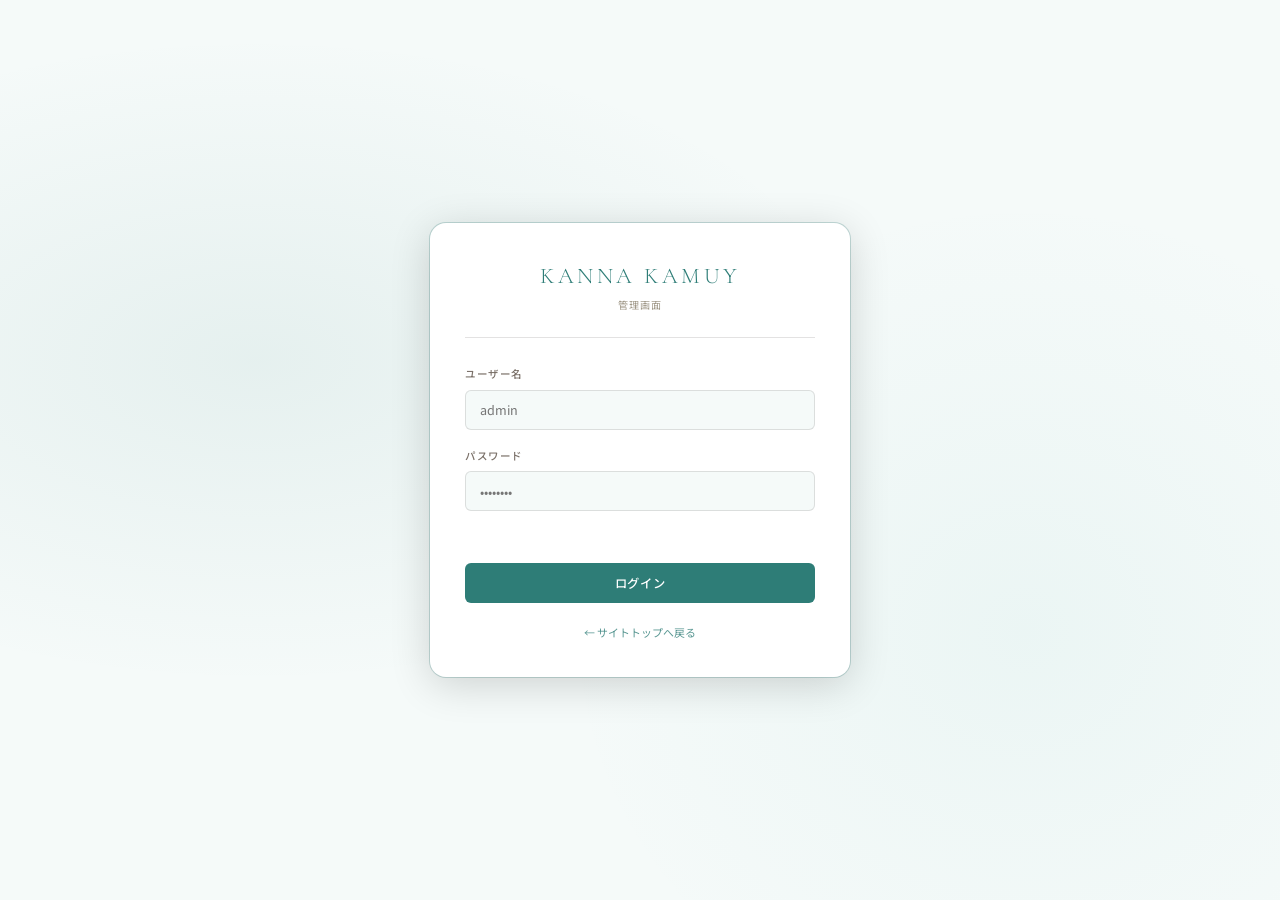
==== admin/index.html @ 0dc23396 "feat: KANNA KAMUY 実績ブログ・管理画面・WYSIWYGエディタ 完全実装 【実績ブログ機能】 - /blog/index.html: 記事一覧ページ（カテゴリフィルター・レスポンシブ" ====
<!DOCTYPE html>
<html lang="ja">
<head>
  <meta charset="UTF-8" />
  <meta name="viewport" content="width=device-width, initial-scale=1.0" />
  <title>管理画面 — KANNA KAMUY</title>
  <link rel="preconnect" href="https://fonts.googleapis.com" />
  <link href="https://fonts.googleapis.com/css2?family=Noto+Sans+JP:wght@300;400;500&family=Noto+Serif+JP:wght@400;500&family=Cormorant+Garamond:wght@300;400&display=swap" rel="stylesheet" />
  <!-- Quill.js WYSIWYG エディタ -->
  <link href="https://cdn.quilljs.com/1.3.7/quill.snow.css" rel="stylesheet" />
  <link rel="stylesheet" href="admin.css" />
</head>
<body>

<!-- ========== ログイン画面 ========== -->
<div id="view-login" class="view active">
  <div class="login-wrap">
    <div class="login-logo">
      <p class="login-logo-en">KANNA KAMUY</p>
      <p class="login-logo-ja">管理画面</p>
    </div>
    <form id="login-form" class="login-form" novalidate>
      <div class="field">
        <label for="l-user">ユーザー名</label>
        <input type="text" id="l-user" autocomplete="username" placeholder="admin" required />
      </div>
      <div class="field">
        <label for="l-pass">パスワード</label>
        <input type="password" id="l-pass" autocomplete="current-password" placeholder="••••••••" required />
      </div>
      <p class="login-error" id="login-error"></p>
      <button type="submit" class="btn-login">ログイン</button>
    </form>
    <a href="../index.html" class="login-back">← サイトトップへ戻る</a>
  </div>
</div>

<!-- ========== ダッシュボード ========== -->
<div id="view-dashboard" class="view">

  <!-- サイドバー -->
  <aside class="sidebar" id="sidebar">
    <div class="sidebar-logo">
      <p class="sidebar-logo-en">KANNA KAMUY</p>
      <p class="sidebar-logo-sub">Store Admin</p>
    </div>
    <nav class="sidebar-nav">
      <p class="sidebar-nav-label">コンテンツ</p>
      <button class="sidebar-btn active" data-panel="panel-posts">
        <svg viewBox="0 0 24 24" fill="none" stroke="currentColor" stroke-width="1.5"><rect x="3" y="3" width="18" height="18" rx="2"/><path d="M7 8h10M7 12h6M7 16h8"/></svg>
        実績・ブログ記事
      </button>
      <p class="sidebar-nav-label">EC（準備中）</p>
      <button class="sidebar-btn" data-panel="panel-products">
        <svg viewBox="0 0 24 24" fill="none" stroke="currentColor" stroke-width="1.5"><path d="M6 2L3 6v14a2 2 0 002 2h14a2 2 0 002-2V6l-3-4z"/><line x1="3" y1="6" x2="21" y2="6"/><path d="M16 10a4 4 0 01-8 0"/></svg>
        商品管理
      </button>
      <button class="sidebar-btn" data-panel="panel-orders">
        <svg viewBox="0 0 24 24" fill="none" stroke="currentColor" stroke-width="1.5"><path d="M9 5H7a2 2 0 00-2 2v12a2 2 0 002 2h10a2 2 0 002-2V7a2 2 0 00-2-2h-2"/><rect x="9" y="3" width="6" height="4" rx="1"/></svg>
        注文管理
      </button>
    </nav>
    <div class="sidebar-footer">
      <button class="btn-logout" id="btn-logout">
        <svg viewBox="0 0 24 24" fill="none" stroke="currentColor" stroke-width="1.5"><path d="M9 21H5a2 2 0 01-2-2V5a2 2 0 012-2h4"/><polyline points="16 17 21 12 16 7"/><line x1="21" y1="12" x2="9" y2="12"/></svg>
        ログアウト
      </button>
    </div>
  </aside>

  <!-- メインコンテンツ -->
  <div class="main-content">

    <!-- トップバー -->
    <div class="topbar">
      <p class="topbar-title" id="topbar-title">実績・ブログ記事</p>
      <div class="topbar-right">
        <a href="../blog/index.html" target="_blank" class="topbar-site-link">
          <svg viewBox="0 0 24 24" fill="none" stroke="currentColor" stroke-width="1.5"><path d="M18 13v6a2 2 0 01-2 2H5a2 2 0 01-2-2V8a2 2 0 012-2h6"/><polyline points="15 3 21 3 21 9"/><line x1="10" y1="14" x2="21" y2="3"/></svg>
          ブログを表示
        </a>
        <a href="../index.html" target="_blank" class="topbar-site-link">
          <svg viewBox="0 0 24 24" fill="none" stroke="currentColor" stroke-width="1.5"><path d="M3 9l9-7 9 7v11a2 2 0 01-2 2H5a2 2 0 01-2-2z"/></svg>
          サイトトップ
        </a>
      </div>
    </div>

    <!-- ─── ブログ記事パネル ─── -->
    <div class="panel active" id="panel-posts">

      <!-- 一覧ビュー -->
      <div id="posts-list-view">
        <div class="panel-header">
          <div>
            <h1 class="panel-title">実績・ブログ記事</h1>
            <p class="panel-subtitle">記事の作成・編集・公開管理を行えます</p>
          </div>
          <button class="btn-new-post" id="btn-new-post">
            <svg viewBox="0 0 24 24" fill="none" stroke="currentColor" stroke-width="2"><line x1="12" y1="5" x2="12" y2="19"/><line x1="5" y1="12" x2="19" y2="12"/></svg>
            新規投稿
          </button>
        </div>

        <div class="filter-bar">
          <div class="filter-tabs">
            <button class="filter-btn active" data-filter="all">すべて</button>
            <button class="filter-btn" data-filter="published">公開済み</button>
            <button class="filter-btn" data-filter="draft">下書き</button>
          </div>
          <p class="posts-count" id="posts-count"></p>
        </div>

        <!-- テーブル -->
        <div class="table-wrap" id="table-wrap">
          <table class="posts-table">
            <thead>
              <tr>
                <th>タイトル</th>
                <th>カテゴリ</th>
                <th>ステータス</th>
                <th>作成日</th>
                <th></th>
              </tr>
            </thead>
            <tbody id="posts-tbody"></tbody>
          </table>
        </div>

        <!-- 空状態 -->
        <div class="posts-empty" id="posts-empty">
          <svg viewBox="0 0 64 64" fill="none" stroke="currentColor" stroke-width="1.2"><rect x="8" y="8" width="48" height="48" rx="4"/><path d="M20 24h24M20 32h16M20 40h20" stroke-linecap="round"/></svg>
          <p>まだ記事がありません。「新規投稿」から作成してください。</p>
        </div>
      </div>

      <!-- 編集ビュー -->
      <div id="posts-edit-view">
        <div class="edit-header">
          <button class="btn-back-list" id="btn-back-list">
            <svg viewBox="0 0 24 24" fill="none" stroke="currentColor" stroke-width="1.5"><path d="M19 12H5M12 5l-7 7 7 7"/></svg>
            一覧に戻る
          </button>
          <h2 class="edit-view-title" id="edit-view-title">新規投稿</h2>
        </div>

        <form id="post-form" novalidate>
          <input type="hidden" id="edit-id" />

          <div class="edit-layout">
            <!-- 左カラム：本文 -->
            <div>
              <div class="form-card">
                <div class="form-card-header">
                  <p class="form-card-title">記事内容</p>
                </div>
                <div class="form-card-body">
                  <div class="form-field">
                    <label class="form-label" for="f-title">
                      タイトル <span class="required">*</span>
                    </label>
                    <input type="text" id="f-title" class="form-input" placeholder="記事のタイトルを入力" required />
                  </div>
                  <div class="form-field">
                    <label class="form-label" for="f-excerpt">抜粋（一覧に表示される要約）</label>
                    <textarea id="f-excerpt" class="form-textarea" placeholder="この記事の概要を2〜3文で入力してください" rows="3"></textarea>
                  </div>
                  <div class="form-field">
                    <label class="form-label">本文</label>
                    <!-- 隠しフィールド（HTML保存用） -->
                    <input type="hidden" id="f-body" />
                    <!-- Quill WYSIWYG エディタ -->
                    <div class="quill-wrap">
                      <div id="quill-editor"></div>
                    </div>
                    <p class="form-hint">太字・見出し・リスト・リンクなどをツールバーから操作できます</p>
                  </div>
                </div>
              </div>
            </div>

            <!-- 右カラム：設定 -->
            <div>
              <!-- 公開設定 -->
              <div class="form-card" style="margin-bottom:1rem">
                <div class="form-card-header">
                  <p class="form-card-title">公開設定</p>
                </div>
                <div class="form-card-body">
                  <div class="form-field">
                    <label class="form-label" for="f-status">ステータス</label>
                    <select id="f-status" class="form-select">
                      <option value="draft">下書き</option>
                      <option value="published">公開</option>
                    </select>
                  </div>
                  <div class="form-actions">
                    <button type="submit" class="btn-publish">公開して保存</button>
                    <button type="button" class="btn-save-draft" id="btn-save-draft">下書き保存</button>
                  </div>
                </div>
              </div>

              <!-- カテゴリ・タグ -->
              <div class="form-card" style="margin-bottom:1rem">
                <div class="form-card-header">
                  <p class="form-card-title">分類</p>
                </div>
                <div class="form-card-body">
                  <div class="form-field">
                    <label class="form-label" for="f-category">カテゴリ</label>
                    <select id="f-category" class="form-select">
                      <option value="実績">実績</option>
                      <option value="相続手続き">相続手続き</option>
                      <option value="遺言書作成">遺言書作成</option>
                      <option value="終活サポート">終活サポート</option>
                      <option value="お知らせ">お知らせ</option>
                      <option value="コラム">コラム</option>
                    </select>
                  </div>
                  <div class="form-field">
                    <label class="form-label" for="f-tags">タグ（カンマ区切り）</label>
                    <input type="text" id="f-tags" class="form-input" placeholder="相続, 遺言, 終活" />
                    <p class="form-hint">複数のタグはカンマで区切ってください</p>
                  </div>
                </div>
              </div>

              <!-- カバー画像 -->
              <div class="form-card">
                <div class="form-card-header">
                  <p class="form-card-title">カバー画像</p>
                </div>
                <div class="form-card-body">
                  <div class="cover-upload-area" id="cover-upload-area">
                    <div class="cover-placeholder" id="cover-placeholder">
                      <svg viewBox="0 0 24 24" fill="none" stroke="currentColor" stroke-width="1.2"><rect x="3" y="3" width="18" height="18" rx="2"/><circle cx="8.5" cy="8.5" r="1.5"/><path d="M21 15l-5-5L5 21"/></svg>
                      <p>クリックして画像を選択</p>
                      <span>JPG / PNG / WebP (3MB以内)</span>
                    </div>
                    <img id="cover-preview-img" class="cover-preview-img" src="" alt="カバー画像プレビュー" />
                    <button type="button" class="btn-cover-clear" id="btn-cover-clear">×</button>
                    <input type="file" id="f-cover" accept="image/*" style="display:none" />
                  </div>
                </div>
              </div>
            </div>
          </div>
        </form>
      </div>
    </div><!-- /panel-posts -->

    <!-- ─── 商品管理（Coming Soon） ─── -->
    <div class="panel" id="panel-products">
      <div class="panel-header">
        <div>
          <h1 class="panel-title">商品管理</h1>
          <p class="panel-subtitle">EC機能（開発予定）</p>
        </div>
      </div>
      <div class="coming-soon-panel">
        <div class="coming-soon-icon">
          <svg viewBox="0 0 24 24" fill="none" stroke="currentColor" stroke-width="1.5"><path d="M6 2L3 6v14a2 2 0 002 2h14a2 2 0 002-2V6l-3-4z"/><line x1="3" y1="6" x2="21" y2="6"/><path d="M16 10a4 4 0 01-8 0"/></svg>
        </div>
        <h2 class="coming-soon-title">商品管理機能（準備中）</h2>
        <p class="coming-soon-text">ECサイト機能の実装に合わせて<br>商品の登録・編集・在庫管理ができるようになります。</p>
        <span class="coming-soon-badge">Coming Soon</span>
      </div>
    </div>

    <!-- ─── 注文管理（Coming Soon） ─── -->
    <div class="panel" id="panel-orders">
      <div class="panel-header">
        <div>
          <h1 class="panel-title">注文管理</h1>
          <p class="panel-subtitle">EC機能（開発予定）</p>
        </div>
      </div>
      <div class="coming-soon-panel">
        <div class="coming-soon-icon">
          <svg viewBox="0 0 24 24" fill="none" stroke="currentColor" stroke-width="1.5"><path d="M9 5H7a2 2 0 00-2 2v12a2 2 0 002 2h10a2 2 0 002-2V7a2 2 0 00-2-2h-2"/><rect x="9" y="3" width="6" height="4" rx="1"/></svg>
        </div>
        <h2 class="coming-soon-title">注文管理機能（準備中）</h2>
        <p class="coming-soon-text">ECサイト機能の実装に合わせて<br>注文の確認・発送状況管理ができるようになります。</p>
        <span class="coming-soon-badge">Coming Soon</span>
      </div>
    </div>

  </div><!-- /main-content -->
</div><!-- /view-dashboard -->

<!-- 削除確認モーダル -->
<div class="modal-overlay" id="modal-delete">
  <div class="modal-box">
    <div class="modal-icon">
      <svg viewBox="0 0 24 24" fill="none" stroke="currentColor" stroke-width="1.5"><polyline points="3 6 5 6 21 6"/><path d="M19 6l-1 14a2 2 0 01-2 2H8a2 2 0 01-2-2L5 6"/><path d="M10 11v6M14 11v6"/><path d="M9 6V4a1 1 0 011-1h4a1 1 0 011 1v2"/></svg>
    </div>
    <h2 class="modal-title">記事を削除しますか？</h2>
    <p class="modal-text">削除した記事は元に戻すことができません。<br>本当に削除してもよろしいですか？</p>
    <div class="modal-actions">
      <button class="btn-modal-cancel" id="btn-delete-cancel">キャンセル</button>
      <button class="btn-modal-delete" id="btn-delete-confirm">削除する</button>
    </div>
  </div>
</div>

<!-- Toast通知 -->
<div class="toast" id="toast"></div>

<script src="https://cdn.quilljs.com/1.3.7/quill.min.js"></script>
<script src="../assets/js/store.js"></script>
<script src="admin.js"></script>
</body>
</html>
---- admin/admin.css ----
/* ============================================================
   KANNA KAMUY — 管理画面スタイル v2.0
   碧色 (#2E7D77) ベースのプレミアムUIデザイン
   ============================================================ */

/* ── CSS変数 ── */
:root {
  --heki:           #2E7D77;
  --heki-light:     #4AADA6;
  --heki-dark:      #1B5752;
  --heki-pale:      #E6F4F3;
  --heki-muted:     rgba(46,125,119,0.12);
  --heki-border:    rgba(46,125,119,0.25);

  --dark:           #0F0E0C;
  --dark-2:         #1A1815;
  --dark-3:         #242220;
  --mid:            #3A3530;
  --border:         rgba(60,55,50,0.14);
  --border-dark:    rgba(0,0,0,0.18);

  --text:           #2C2823;
  --text-muted:     #7A7068;
  --text-light:     #A09888;
  --bg:             #F5FAF9;
  --bg-2:           #EAF4F3;
  --white:          #FFFFFF;

  --sidebar-w:      240px;
  --header-h:       60px;
  --radius:         10px;
  --radius-sm:      6px;
  --shadow:         0 2px 12px rgba(0,0,0,0.08);
  --shadow-md:      0 4px 24px rgba(0,0,0,0.12);
  --shadow-lg:      0 8px 40px rgba(0,0,0,0.16);

  --font-sans:      'Noto Sans JP', 'Hiragino Kaku Gothic ProN', sans-serif;
  --font-serif:     'Noto Serif JP', 'Hiragino Mincho ProN', serif;
  --ease:           cubic-bezier(0.22, 1, 0.36, 1);
}

/* ── Reset ── */
*, *::before, *::after { box-sizing: border-box; margin: 0; padding: 0; }

html { font-size: 14px; -webkit-font-smoothing: antialiased; }

body {
  font-family: var(--font-sans);
  background: var(--bg);
  color: var(--text);
  line-height: 1.6;
  min-height: 100vh;
}

a { color: inherit; text-decoration: none; }
button { cursor: pointer; font-family: inherit; border: none; background: none; }
input, textarea, select { font-family: inherit; }

/* ── Scrollbar ── */
::-webkit-scrollbar { width: 6px; height: 6px; }
::-webkit-scrollbar-track { background: transparent; }
::-webkit-scrollbar-thumb { background: rgba(46,125,119,0.3); border-radius: 3px; }
::-webkit-scrollbar-thumb:hover { background: var(--heki); }

/* ══════════════════════════════════════════════════
   VIEW システム
══════════════════════════════════════════════════ */
.view { display: none; }
.view.active { display: flex; }

/* ══════════════════════════════════════════════════
   ログイン画面
══════════════════════════════════════════════════ */
#view-login {
  min-height: 100vh;
  align-items: center;
  justify-content: center;
  background:
    radial-gradient(ellipse 80% 60% at 20% 40%, rgba(46,125,119,0.08) 0%, transparent 60%),
    radial-gradient(ellipse 60% 80% at 80% 70%, rgba(74,173,166,0.06) 0%, transparent 60%),
    var(--bg);
}

.login-wrap {
  width: 100%;
  max-width: 420px;
  padding: 2.5rem;
  background: var(--white);
  border-radius: 16px;
  box-shadow: var(--shadow-lg), 0 0 0 1px var(--heki-border);
}

.login-logo {
  text-align: center;
  margin-bottom: 2rem;
  padding-bottom: 1.75rem;
  border-bottom: 1px solid var(--border);
}

.login-logo-en {
  font-family: 'Cormorant Garamond', var(--font-serif);
  font-size: 1.6rem;
  font-weight: 300;
  letter-spacing: 0.15em;
  color: var(--heki);
}

.login-logo-ja {
  font-size: 0.72rem;
  color: var(--text-light);
  letter-spacing: 0.1em;
  margin-top: 0.2rem;
}

.login-form { display: flex; flex-direction: column; gap: 1.25rem; }

.field { display: flex; flex-direction: column; gap: 0.45rem; }

.field label {
  font-size: 0.75rem;
  font-weight: 500;
  color: var(--text-muted);
  letter-spacing: 0.05em;
}

.field input {
  padding: 0.7rem 1rem;
  border: 1.5px solid var(--border);
  border-radius: var(--radius-sm);
  background: var(--bg);
  color: var(--text);
  font-size: 0.9rem;
  transition: border-color 0.2s, box-shadow 0.2s;
  outline: none;
}

.field input:focus {
  border-color: var(--heki);
  box-shadow: 0 0 0 3px var(--heki-muted);
  background: var(--white);
}

.login-error {
  font-size: 0.78rem;
  color: #D04040;
  min-height: 1.2em;
  text-align: center;
}

.btn-login {
  padding: 0.8rem;
  background: var(--heki);
  color: var(--white);
  border-radius: var(--radius-sm);
  font-size: 0.88rem;
  font-weight: 500;
  letter-spacing: 0.05em;
  transition: background 0.2s, transform 0.15s;
  margin-top: 0.25rem;
}

.btn-login:hover {
  background: var(--heki-dark);
  transform: translateY(-1px);
}

.login-back {
  display: block;
  text-align: center;
  margin-top: 1.5rem;
  font-size: 0.78rem;
  color: var(--heki);
  opacity: 0.8;
  transition: opacity 0.2s;
}

.login-back:hover { opacity: 1; }

/* ══════════════════════════════════════════════════
   ダッシュボード レイアウト
══════════════════════════════════════════════════ */
#view-dashboard {
  min-height: 100vh;
  background: var(--bg);
}

/* ── サイドバー ── */
.sidebar {
  position: fixed;
  top: 0;
  left: 0;
  width: var(--sidebar-w);
  height: 100vh;
  background: var(--dark);
  display: flex;
  flex-direction: column;
  overflow-y: auto;
  z-index: 100;
  transition: transform 0.3s var(--ease);
}

.sidebar-logo {
  padding: 1.75rem 1.5rem 1.5rem;
  border-bottom: 1px solid rgba(255,255,255,0.08);
}

.sidebar-logo-en {
  font-family: 'Cormorant Garamond', var(--font-serif);
  font-size: 1.1rem;
  font-weight: 300;
  letter-spacing: 0.15em;
  color: var(--heki-light);
}

.sidebar-logo-sub {
  font-size: 0.65rem;
  color: rgba(255,255,255,0.3);
  letter-spacing: 0.12em;
  margin-top: 0.25rem;
  text-transform: uppercase;
}

.sidebar-nav {
  flex: 1;
  padding: 1.25rem 1rem;
  display: flex;
  flex-direction: column;
  gap: 0.25rem;
}

.sidebar-nav-label {
  font-size: 0.62rem;
  color: rgba(255,255,255,0.25);
  letter-spacing: 0.14em;
  text-transform: uppercase;
  padding: 0.5rem 0.5rem 0.5rem;
  margin-top: 0.5rem;
}

.sidebar-btn {
  display: flex;
  align-items: center;
  gap: 0.7rem;
  padding: 0.7rem 0.85rem;
  border-radius: var(--radius-sm);
  color: rgba(255,255,255,0.55);
  font-size: 0.82rem;
  font-weight: 400;
  transition: background 0.2s, color 0.2s;
  text-align: left;
}

.sidebar-btn svg {
  width: 16px;
  height: 16px;
  flex-shrink: 0;
  opacity: 0.6;
  transition: opacity 0.2s;
}

.sidebar-btn:hover {
  background: rgba(255,255,255,0.07);
  color: rgba(255,255,255,0.85);
}

.sidebar-btn:hover svg { opacity: 1; }

.sidebar-btn.active {
  background: var(--heki-muted);
  color: var(--heki-light);
}

.sidebar-btn.active svg {
  opacity: 1;
  color: var(--heki-light);
}

.sidebar-footer {
  padding: 1rem 1.25rem;
  border-top: 1px solid rgba(255,255,255,0.08);
}

.btn-logout {
  display: flex;
  align-items: center;
  gap: 0.6rem;
  width: 100%;
  padding: 0.6rem 0.85rem;
  border-radius: var(--radius-sm);
  color: rgba(255,255,255,0.4);
  font-size: 0.78rem;
  transition: background 0.2s, color 0.2s;
}

.btn-logout svg { width: 14px; height: 14px; }

.btn-logout:hover {
  background: rgba(255,80,80,0.12);
  color: rgba(255,140,140,0.9);
}

/* ── メインコンテンツエリア ── */
.main-content {
  margin-left: var(--sidebar-w);
  min-height: 100vh;
  display: flex;
  flex-direction: column;
}

/* ── トップバー ── */
.topbar {
  position: sticky;
  top: 0;
  height: var(--header-h);
  background: rgba(245,250,249,0.95);
  backdrop-filter: blur(12px);
  border-bottom: 1px solid var(--border);
  display: flex;
  align-items: center;
  justify-content: space-between;
  padding: 0 2rem;
  z-index: 50;
}

.topbar-title {
  font-size: 0.9rem;
  font-weight: 500;
  color: var(--text);
}

.topbar-right {
  display: flex;
  align-items: center;
  gap: 1rem;
}

.topbar-site-link {
  font-size: 0.75rem;
  color: var(--heki);
  display: flex;
  align-items: center;
  gap: 0.3rem;
  padding: 0.4rem 0.8rem;
  border: 1px solid var(--heki-border);
  border-radius: 20px;
  transition: background 0.2s;
}

.topbar-site-link:hover { background: var(--heki-pale); }

.topbar-site-link svg { width: 12px; height: 12px; }

/* ── パネル共通 ── */
.panel { display: none; flex: 1; padding: 2rem; }
.panel.active { display: block; }

/* ══════════════════════════════════════════════════
   ブログ記事パネル — 一覧
══════════════════════════════════════════════════ */
.panel-header {
  display: flex;
  align-items: center;
  justify-content: space-between;
  margin-bottom: 1.5rem;
}

.panel-title {
  font-size: 1.2rem;
  font-weight: 600;
  color: var(--text);
}

.panel-subtitle {
  font-size: 0.78rem;
  color: var(--text-muted);
  margin-top: 0.2rem;
}

/* 新規投稿ボタン */
.btn-new-post {
  display: inline-flex;
  align-items: center;
  gap: 0.5rem;
  padding: 0.65rem 1.25rem;
  background: var(--heki);
  color: var(--white);
  border-radius: var(--radius-sm);
  font-size: 0.82rem;
  font-weight: 500;
  letter-spacing: 0.04em;
  transition: background 0.2s, transform 0.15s, box-shadow 0.2s;
  box-shadow: 0 2px 8px rgba(46,125,119,0.3);
}

.btn-new-post svg { width: 15px; height: 15px; }

.btn-new-post:hover {
  background: var(--heki-dark);
  transform: translateY(-1px);
  box-shadow: 0 4px 16px rgba(46,125,119,0.4);
}

/* フィルタータブ */
.filter-bar {
  display: flex;
  align-items: center;
  justify-content: space-between;
  margin-bottom: 1.25rem;
  gap: 1rem;
  flex-wrap: wrap;
}

.filter-tabs {
  display: flex;
  gap: 0.25rem;
  background: var(--white);
  border: 1px solid var(--border);
  border-radius: var(--radius-sm);
  padding: 3px;
}

.filter-btn {
  padding: 0.4rem 1rem;
  border-radius: 5px;
  font-size: 0.78rem;
  color: var(--text-muted);
  transition: background 0.2s, color 0.2s;
}

.filter-btn.active {
  background: var(--heki);
  color: var(--white);
}

.posts-count {
  font-size: 0.75rem;
  color: var(--text-light);
}

/* テーブル */
.table-wrap {
  background: var(--white);
  border-radius: var(--radius);
  border: 1px solid var(--border);
  overflow: hidden;
  box-shadow: var(--shadow);
}

.posts-table {
  width: 100%;
  border-collapse: collapse;
  font-size: 0.84rem;
}

.posts-table th {
  padding: 0.85rem 1rem;
  background: var(--bg);
  text-align: left;
  font-weight: 500;
  color: var(--text-muted);
  font-size: 0.72rem;
  letter-spacing: 0.06em;
  border-bottom: 1px solid var(--border);
  white-space: nowrap;
}

.posts-table td {
  padding: 0.9rem 1rem;
  border-bottom: 1px solid var(--border);
  vertical-align: middle;
  color: var(--text);
}

.posts-table tr:last-child td { border-bottom: none; }

.posts-table tr:hover td { background: rgba(46,125,119,0.03); }

.post-title-cell {
  max-width: 280px;
  overflow: hidden;
  text-overflow: ellipsis;
  white-space: nowrap;
  font-weight: 500;
}

/* ステータスバッジ */
.status-badge {
  display: inline-flex;
  align-items: center;
  gap: 0.3rem;
  padding: 0.2rem 0.65rem;
  border-radius: 20px;
  font-size: 0.7rem;
  font-weight: 500;
  letter-spacing: 0.05em;
}

.status-badge::before {
  content: '';
  width: 5px;
  height: 5px;
  border-radius: 50%;
  background: currentColor;
}

.status-published {
  background: rgba(46,125,119,0.1);
  color: var(--heki-dark);
}

.status-draft {
  background: rgba(120,100,80,0.1);
  color: #7A6850;
}

/* アクションボタン */
.table-actions {
  display: flex;
  align-items: center;
  gap: 0.4rem;
}

.btn-edit, .btn-preview, .btn-delete {
  display: inline-flex;
  align-items: center;
  gap: 0.35rem;
  padding: 0.35rem 0.7rem;
  border-radius: var(--radius-sm);
  font-size: 0.72rem;
  font-weight: 500;
  transition: all 0.2s;
}

.btn-edit svg, .btn-preview svg, .btn-delete svg {
  width: 13px;
  height: 13px;
}

.btn-edit {
  background: var(--heki-pale);
  color: var(--heki-dark);
  border: 1px solid var(--heki-border);
}

.btn-edit:hover {
  background: var(--heki);
  color: var(--white);
  border-color: var(--heki);
}

.btn-preview {
  background: var(--bg);
  color: var(--text-muted);
  border: 1px solid var(--border);
}

.btn-preview:hover {
  background: var(--white);
  color: var(--text);
  border-color: var(--text-muted);
}

.btn-delete {
  background: transparent;
  color: #C0A0A0;
  border: 1px solid transparent;
  padding: 0.35rem 0.5rem;
}

.btn-delete:hover {
  background: rgba(200,70,70,0.08);
  color: #C04040;
  border-color: rgba(200,70,70,0.2);
}

/* 空状態 */
.posts-empty {
  display: none;
  flex-direction: column;
  align-items: center;
  justify-content: center;
  padding: 4rem 2rem;
  background: var(--white);
  border-radius: var(--radius);
  border: 1.5px dashed var(--border);
  text-align: center;
  gap: 1rem;
}

.posts-empty svg {
  width: 48px;
  height: 48px;
  color: var(--border);
}

.posts-empty p {
  color: var(--text-light);
  font-size: 0.88rem;
}

/* ══════════════════════════════════════════════════
   記事編集フォーム
══════════════════════════════════════════════════ */
#posts-edit-view { display: none; }

.edit-header {
  display: flex;
  align-items: center;
  gap: 1rem;
  margin-bottom: 2rem;
}

.btn-back-list {
  display: inline-flex;
  align-items: center;
  gap: 0.4rem;
  padding: 0.5rem 0.9rem;
  border: 1px solid var(--border);
  border-radius: var(--radius-sm);
  font-size: 0.78rem;
  color: var(--text-muted);
  transition: all 0.2s;
}

.btn-back-list svg { width: 14px; height: 14px; }

.btn-back-list:hover {
  border-color: var(--heki-border);
  color: var(--heki);
  background: var(--heki-pale);
}

.edit-view-title {
  font-size: 1.15rem;
  font-weight: 600;
  color: var(--text);
}

/* 2カラムレイアウト */
.edit-layout {
  display: grid;
  grid-template-columns: 1fr 300px;
  gap: 1.5rem;
  align-items: start;
}

/* フォームカード */
.form-card {
  background: var(--white);
  border-radius: var(--radius);
  border: 1px solid var(--border);
  overflow: hidden;
  box-shadow: var(--shadow);
}

.form-card-header {
  padding: 1rem 1.25rem;
  background: var(--bg);
  border-bottom: 1px solid var(--border);
}

.form-card-title {
  font-size: 0.78rem;
  font-weight: 500;
  color: var(--text-muted);
  letter-spacing: 0.06em;
  text-transform: uppercase;
}

.form-card-body { padding: 1.25rem; }

.form-field { margin-bottom: 1.25rem; }
.form-field:last-child { margin-bottom: 0; }

.form-label {
  display: block;
  font-size: 0.75rem;
  font-weight: 500;
  color: var(--text-muted);
  margin-bottom: 0.4rem;
  letter-spacing: 0.04em;
}

.form-label .required {
  color: #D04040;
  margin-left: 0.2rem;
}

.form-input,
.form-textarea,
.form-select {
  width: 100%;
  padding: 0.65rem 0.9rem;
  border: 1.5px solid var(--border);
  border-radius: var(--radius-sm);
  background: var(--bg);
  color: var(--text);
  font-size: 0.84rem;
  transition: border-color 0.2s, box-shadow 0.2s;
  outline: none;
}

.form-input:focus,
.form-textarea:focus,
.form-select:focus {
  border-color: var(--heki);
  box-shadow: 0 0 0 3px var(--heki-muted);
  background: var(--white);
}

.form-input.error {
  border-color: #D04040;
  box-shadow: 0 0 0 3px rgba(208,64,64,0.1);
}

.form-textarea {
  resize: vertical;
  min-height: 80px;
  line-height: 1.6;
}

.form-select {
  cursor: pointer;
  appearance: none;
  background-image: url("data:image/svg+xml,%3Csvg xmlns='http://www.w3.org/2000/svg' width='12' height='12' viewBox='0 0 24 24' fill='none' stroke='%237A7068' stroke-width='2'%3E%3Cpath d='M6 9l6 6 6-6'/%3E%3C/svg%3E");
  background-repeat: no-repeat;
  background-position: right 0.75rem center;
  padding-right: 2rem;
}

.form-hint {
  font-size: 0.7rem;
  color: var(--text-light);
  margin-top: 0.35rem;
}

/* Markdownエディタ */
.editor-wrap { border: 1.5px solid var(--border); border-radius: var(--radius-sm); overflow: hidden; }
.editor-tabs {
  display: flex;
  background: var(--bg);
  border-bottom: 1px solid var(--border);
  padding: 0 0.5rem;
}

.editor-tab {
  padding: 0.55rem 1rem;
  font-size: 0.75rem;
  color: var(--text-light);
  border-bottom: 2px solid transparent;
  transition: color 0.2s, border-color 0.2s;
  margin-bottom: -1px;
}

.editor-tab.active {
  color: var(--heki);
  border-bottom-color: var(--heki);
}

.editor-tab:hover { color: var(--text-muted); }

.form-body-textarea {
  width: 100%;
  padding: 0.85rem 1rem;
  border: none;
  background: var(--white);
  color: var(--text);
  font-size: 0.84rem;
  line-height: 1.8;
  min-height: 280px;
  resize: vertical;
  outline: none;
  font-family: 'SF Mono', 'Consolas', monospace;
}

.body-preview {
  display: none;
  padding: 1rem 1.25rem;
  min-height: 280px;
  background: var(--white);
  font-size: 0.88rem;
  line-height: 1.9;
  color: var(--text);
}

.body-preview h2 {
  font-size: 1rem;
  font-weight: 600;
  margin: 1.2rem 0 0.6rem;
  padding-bottom: 0.4rem;
  border-bottom: 1px solid var(--border);
  color: var(--heki-dark);
}

.body-preview h3 {
  font-size: 0.9rem;
  font-weight: 600;
  margin: 1rem 0 0.5rem;
}

.body-preview p { margin-bottom: 0.8rem; }
.body-preview ul { padding-left: 1.5rem; margin-bottom: 0.8rem; }
.body-preview li { margin-bottom: 0.3rem; }
.body-preview strong { font-weight: 600; color: var(--heki-dark); }
.body-preview hr { border: none; border-top: 1px solid var(--border); margin: 1.2rem 0; }

/* カバー画像アップロード */
.cover-upload-area {
  border: 2px dashed var(--border);
  border-radius: var(--radius-sm);
  cursor: pointer;
  transition: border-color 0.2s, background 0.2s;
  overflow: hidden;
  min-height: 160px;
  position: relative;
}

.cover-upload-area:hover {
  border-color: var(--heki-light);
  background: var(--heki-pale);
}

.cover-placeholder {
  display: flex;
  flex-direction: column;
  align-items: center;
  justify-content: center;
  gap: 0.6rem;
  padding: 2rem;
  pointer-events: none;
}

.cover-placeholder svg {
  width: 36px;
  height: 36px;
  color: var(--heki-border);
}

.cover-placeholder p {
  font-size: 0.78rem;
  color: var(--text-light);
  text-align: center;
  line-height: 1.5;
}

.cover-placeholder span {
  font-size: 0.68rem;
  color: var(--text-light);
  opacity: 0.7;
}

.cover-preview-img {
  display: none;
  width: 100%;
  height: 160px;
  object-fit: cover;
}

.btn-cover-clear {
  display: none;
  position: absolute;
  top: 0.5rem;
  right: 0.5rem;
  width: 28px;
  height: 28px;
  border-radius: 50%;
  background: rgba(0,0,0,0.5);
  color: var(--white);
  align-items: center;
  justify-content: center;
  font-size: 1rem;
  line-height: 1;
  z-index: 2;
  transition: background 0.2s;
}

.btn-cover-clear:hover { background: rgba(200,60,60,0.8); }

/* 保存ボタン群 */
.form-actions {
  display: flex;
  gap: 0.75rem;
  flex-wrap: wrap;
}

.btn-publish {
  flex: 1;
  padding: 0.75rem;
  background: var(--heki);
  color: var(--white);
  border-radius: var(--radius-sm);
  font-size: 0.84rem;
  font-weight: 500;
  letter-spacing: 0.04em;
  transition: background 0.2s, transform 0.15s;
  text-align: center;
}

.btn-publish:hover {
  background: var(--heki-dark);
  transform: translateY(-1px);
}

.btn-save-draft {
  flex: 1;
  padding: 0.75rem;
  background: var(--bg);
  color: var(--text-muted);
  border: 1.5px solid var(--border);
  border-radius: var(--radius-sm);
  font-size: 0.84rem;
  font-weight: 500;
  transition: all 0.2s;
  text-align: center;
}

.btn-save-draft:hover {
  border-color: var(--heki-border);
  color: var(--heki);
  background: var(--heki-pale);
}

/* ══════════════════════════════════════════════════
   EC・設定・その他パネル（将来拡張）
══════════════════════════════════════════════════ */
.coming-soon-panel {
  display: flex;
  flex-direction: column;
  align-items: center;
  justify-content: center;
  min-height: 400px;
  text-align: center;
  gap: 1.25rem;
}

.coming-soon-icon {
  width: 64px;
  height: 64px;
  border-radius: 50%;
  background: var(--heki-pale);
  display: flex;
  align-items: center;
  justify-content: center;
  color: var(--heki);
}

.coming-soon-icon svg { width: 28px; height: 28px; }

.coming-soon-title {
  font-size: 1rem;
  font-weight: 600;
  color: var(--text);
}

.coming-soon-text {
  font-size: 0.82rem;
  color: var(--text-muted);
  max-width: 300px;
  line-height: 1.7;
}

.coming-soon-badge {
  display: inline-block;
  padding: 0.3rem 0.9rem;
  background: var(--heki-muted);
  color: var(--heki);
  border-radius: 20px;
  font-size: 0.72rem;
  font-weight: 500;
  letter-spacing: 0.06em;
}

/* ══════════════════════════════════════════════════
   削除確認モーダル
══════════════════════════════════════════════════ */
.modal-overlay {
  display: none;
  position: fixed;
  inset: 0;
  background: rgba(0,0,0,0.5);
  backdrop-filter: blur(4px);
  align-items: center;
  justify-content: center;
  z-index: 1000;
}

.modal-box {
  background: var(--white);
  border-radius: 14px;
  padding: 2rem;
  width: 100%;
  max-width: 380px;
  box-shadow: var(--shadow-lg);
  animation: modal-in 0.25s var(--ease);
}

@keyframes modal-in {
  from { opacity: 0; transform: scale(0.95) translateY(8px); }
  to   { opacity: 1; transform: scale(1) translateY(0); }
}

.modal-icon {
  width: 48px;
  height: 48px;
  border-radius: 50%;
  background: rgba(200,64,64,0.1);
  display: flex;
  align-items: center;
  justify-content: center;
  color: #C04040;
  margin: 0 auto 1.25rem;
}

.modal-icon svg { width: 22px; height: 22px; }

.modal-title {
  font-size: 1rem;
  font-weight: 600;
  text-align: center;
  margin-bottom: 0.6rem;
}

.modal-text {
  font-size: 0.82rem;
  color: var(--text-muted);
  text-align: center;
  line-height: 1.6;
  margin-bottom: 1.75rem;
}

.modal-actions {
  display: flex;
  gap: 0.75rem;
}

.btn-modal-cancel {
  flex: 1;
  padding: 0.7rem;
  border: 1.5px solid var(--border);
  border-radius: var(--radius-sm);
  font-size: 0.84rem;
  color: var(--text-muted);
  transition: all 0.2s;
}

.btn-modal-cancel:hover {
  border-color: var(--border-dark);
  color: var(--text);
}

.btn-modal-delete {
  flex: 1;
  padding: 0.7rem;
  background: #D04040;
  color: var(--white);
  border-radius: var(--radius-sm);
  font-size: 0.84rem;
  font-weight: 500;
  transition: background 0.2s, transform 0.15s;
}

.btn-modal-delete:hover {
  background: #B53030;
  transform: translateY(-1px);
}

/* ══════════════════════════════════════════════════
   Toast通知
══════════════════════════════════════════════════ */
.toast {
  position: fixed;
  bottom: 1.75rem;
  right: 1.75rem;
  padding: 0.8rem 1.25rem;
  background: var(--dark);
  color: var(--white);
  border-radius: var(--radius-sm);
  font-size: 0.82rem;
  box-shadow: var(--shadow-md);
  opacity: 0;
  transform: translateY(8px);
  transition: opacity 0.3s, transform 0.3s;
  pointer-events: none;
  z-index: 2000;
  display: flex;
  align-items: center;
  gap: 0.5rem;
  max-width: 320px;
}

.toast::before {
  content: '';
  width: 6px;
  height: 6px;
  border-radius: 50%;
  background: var(--heki-light);
  flex-shrink: 0;
}

.toast.error::before { background: #FF6B6B; }

.toast.show {
  opacity: 1;
  transform: translateY(0);
}

/* ══════════════════════════════════════════════════
   レスポンシブ (タブレット以下)
══════════════════════════════════════════════════ */
@media (max-width: 1024px) {
  :root { --sidebar-w: 220px; }
  .edit-layout { grid-template-columns: 1fr 260px; }
}

@media (max-width: 768px) {
  .sidebar {
    transform: translateX(-100%);
    width: 260px;
  }

  .sidebar.open {
    transform: translateX(0);
    box-shadow: var(--shadow-lg);
  }

  .main-content { margin-left: 0; }

  .panel { padding: 1.25rem; }

  .edit-layout { grid-template-columns: 1fr; }

  .panel-header { flex-direction: column; align-items: flex-start; gap: 1rem; }

  .btn-new-post { align-self: flex-end; }

  .posts-table th:nth-child(2),
  .posts-table td:nth-child(2) { display: none; }

  .topbar { padding: 0 1.25rem; }
}

/* ══════════════════════════════════════════════════
   Quill WYSIWYG エディタ カスタムスタイル
══════════════════════════════════════════════════ */

/* ラッパー */
.quill-wrap {
  border: 1.5px solid var(--border);
  border-radius: var(--radius-sm);
  overflow: hidden;
  transition: border-color 0.2s, box-shadow 0.2s;
  background: var(--white);
}

.quill-wrap:focus-within {
  border-color: var(--heki);
  box-shadow: 0 0 0 3px var(--heki-muted);
}

/* ツールバー上書き */
.quill-wrap .ql-toolbar.ql-snow {
  border: none;
  border-bottom: 1px solid var(--border);
  background: var(--bg);
  padding: 0.6rem 0.75rem;
  display: flex;
  flex-wrap: wrap;
  gap: 2px;
}

/* ツールバーボタン */
.quill-wrap .ql-toolbar.ql-snow .ql-formats {
  margin-right: 6px;
}

.quill-wrap .ql-toolbar button,
.quill-wrap .ql-toolbar .ql-picker {
  border-radius: 4px;
  transition: background 0.15s;
}

.quill-wrap .ql-toolbar button:hover,
.quill-wrap .ql-toolbar .ql-picker:hover {
  background: var(--heki-pale) !important;
  color: var(--heki) !important;
}

.quill-wrap .ql-toolbar button:hover .ql-stroke,
.quill-wrap .ql-toolbar button.ql-active .ql-stroke {
  stroke: var(--heki) !important;
}

.quill-wrap .ql-toolbar button:hover .ql-fill,
.quill-wrap .ql-toolbar button.ql-active .ql-fill {
  fill: var(--heki) !important;
}

.quill-wrap .ql-toolbar button.ql-active {
  background: var(--heki-muted) !important;
  color: var(--heki) !important;
}

/* ヘッダーピッカー */
.quill-wrap .ql-toolbar .ql-picker.ql-header .ql-picker-label::before,
.quill-wrap .ql-toolbar .ql-picker.ql-header .ql-picker-item::before {
  content: '本文';
}
.quill-wrap .ql-toolbar .ql-picker.ql-header .ql-picker-label[data-value="2"]::before,
.quill-wrap .ql-toolbar .ql-picker.ql-header .ql-picker-item[data-value="2"]::before {
  content: '見出し（大）';
}
.quill-wrap .ql-toolbar .ql-picker.ql-header .ql-picker-label[data-value="3"]::before,
.quill-wrap .ql-toolbar .ql-picker.ql-header .ql-picker-item[data-value="3"]::before {
  content: '見出し（小）';
}

/* エディタ本体 */
.quill-wrap .ql-container.ql-snow {
  border: none;
  font-family: var(--font-sans);
  font-size: 0.9rem;
}

.quill-wrap .ql-editor {
  min-height: 420px;
  padding: 1.25rem 1.5rem;
  line-height: 1.9;
  color: var(--text);
}

.quill-wrap .ql-editor p {
  margin-bottom: 0.75rem;
}

.quill-wrap .ql-editor p:last-child {
  margin-bottom: 0;
}

.quill-wrap .ql-editor.ql-blank::before {
  color: var(--text-light);
  font-style: normal;
  font-size: 0.88rem;
}

/* エディタ内の見出し */
.quill-wrap .ql-editor h2 {
  font-family: var(--font-serif);
  font-size: 1.2rem;
  font-weight: 600;
  color: var(--heki-dark);
  margin: 1.25rem 0 0.5rem;
  padding-bottom: 0.4rem;
  border-bottom: 2px solid var(--heki-pale);
}

.quill-wrap .ql-editor h3 {
  font-family: var(--font-serif);
  font-size: 1rem;
  font-weight: 600;
  color: var(--text);
  margin: 1rem 0 0.4rem;
  padding-left: 0.6rem;
  border-left: 3px solid var(--heki);
}

/* リスト */
.quill-wrap .ql-editor ul,
.quill-wrap .ql-editor ol {
  padding-left: 1.5rem;
}

.quill-wrap .ql-editor li { margin-bottom: 0.3rem; }

/* 引用 */
.quill-wrap .ql-editor blockquote {
  border-left: 4px solid var(--heki);
  margin: 1rem 0;
  padding: 0.5rem 1rem;
  background: var(--heki-pale);
  color: var(--text-muted);
  border-radius: 0 4px 4px 0;
}

/* コードブロック */
.quill-wrap .ql-editor pre.ql-syntax {
  background: var(--dark);
  color: rgba(255,255,255,0.85);
  border-radius: 6px;
  padding: 1rem;
  font-size: 0.82rem;
  overflow-x: auto;
}

/* リンク */
.quill-wrap .ql-editor a {
  color: var(--heki);
  text-decoration: underline;
}

/* エディタ内画像の最大幅 */
.quill-wrap .ql-editor img {
  max-width: 100%;
  height: auto;
  border-radius: var(--radius-sm);
  margin: 0.5rem 0;
}

/* ドロップダウン */
.quill-wrap .ql-toolbar .ql-picker-options {
  border: 1px solid var(--border) !important;
  border-radius: var(--radius-sm) !important;
  box-shadow: var(--shadow-md) !important;
  background: var(--white) !important;
}

.quill-wrap .ql-toolbar .ql-picker-item:hover {
  color: var(--heki) !important;
  background: var(--heki-pale) !important;
}

/* 旧エディタCSSの残骸を非表示 */
.editor-wrap, .editor-tabs, .form-body-textarea, .body-preview {
  display: none !important;
}
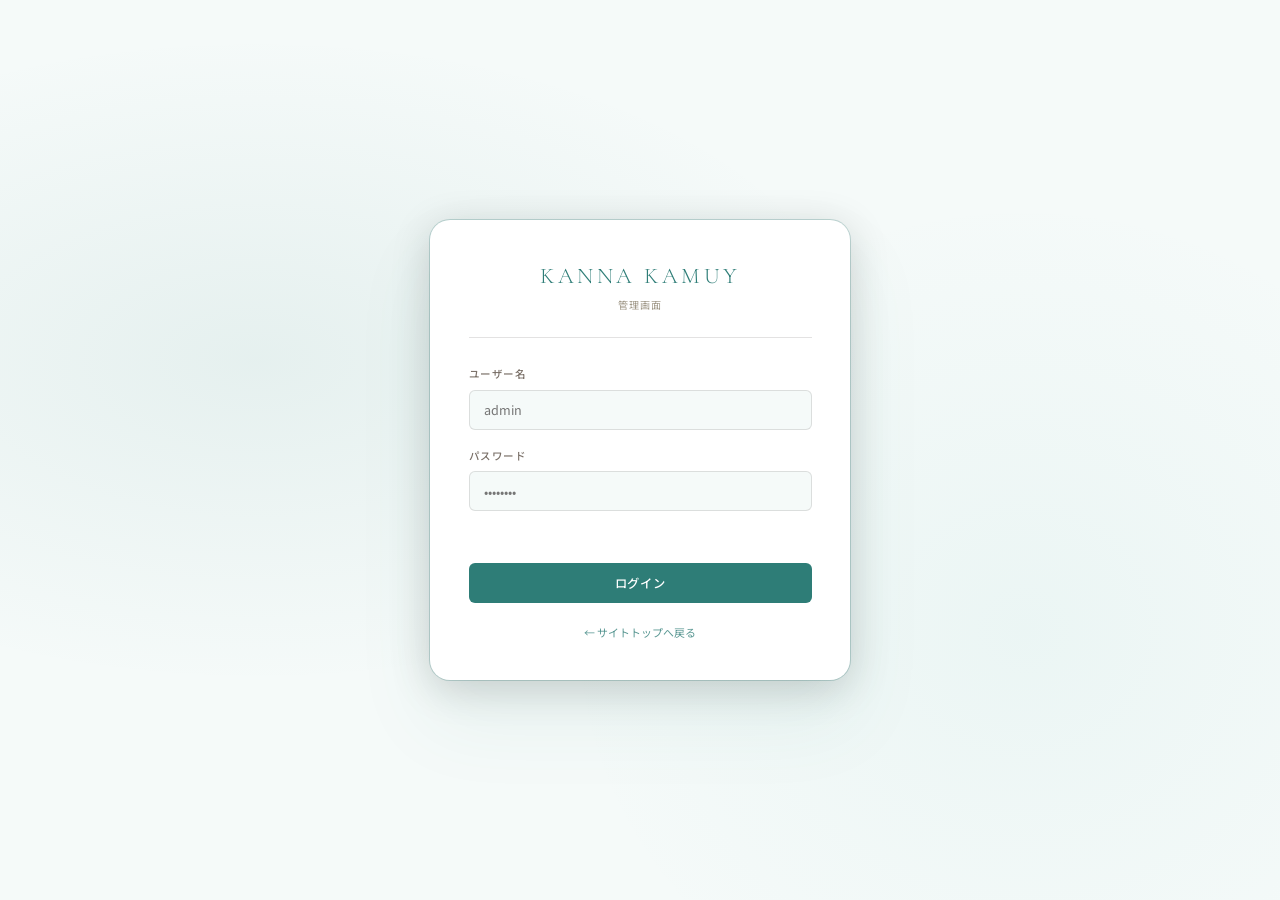
==== commit d5f74115: "feat: 管理画面 スマホ対応レイアウト＋デザインリニューアル 【スマホ対応（admin/index.html + admin.js）】 - ハンバーガーボタン（トップバー左）追加   - 3本線ア" ====
--- a/admin/index.html
+++ b/admin/index.html
@@ -50,14 +50,14 @@
         <svg viewBox="0 0 24 24" fill="none" stroke="currentColor" stroke-width="1.5"><rect x="3" y="3" width="18" height="18" rx="2"/><path d="M7 8h10M7 12h6M7 16h8"/></svg>
         実績・ブログ記事
       </button>
-      <p class="sidebar-nav-label">EC（準備中）</p>
+      <p class="sidebar-nav-label">古物マーケット（準備中）</p>
       <button class="sidebar-btn" data-panel="panel-products">
-        <svg viewBox="0 0 24 24" fill="none" stroke="currentColor" stroke-width="1.5"><path d="M6 2L3 6v14a2 2 0 002 2h14a2 2 0 002-2V6l-3-4z"/><line x1="3" y1="6" x2="21" y2="6"/><path d="M16 10a4 4 0 01-8 0"/></svg>
-        商品管理
+        <svg viewBox="0 0 24 24" fill="none" stroke="currentColor" stroke-width="1.5"><path d="M10 20h4M6 20h2M16 20h2M3 10h18l-2 8H5L3 10z"/><path d="M8 10V7a4 4 0 018 0v3"/></svg>
+        出品・商品管理
       </button>
       <button class="sidebar-btn" data-panel="panel-orders">
-        <svg viewBox="0 0 24 24" fill="none" stroke="currentColor" stroke-width="1.5"><path d="M9 5H7a2 2 0 00-2 2v12a2 2 0 002 2h10a2 2 0 002-2V7a2 2 0 00-2-2h-2"/><rect x="9" y="3" width="6" height="4" rx="1"/></svg>
-        注文管理
+        <svg viewBox="0 0 24 24" fill="none" stroke="currentColor" stroke-width="1.5"><path d="M9 5H7a2 2 0 00-2 2v12a2 2 0 002 2h10a2 2 0 002-2V7a2 2 0 00-2-2h-2"/><rect x="9" y="3" width="6" height="4" rx="1"/><path d="M9 12h6M9 16h4"/></svg>
+        取引・注文管理
       </button>
     </nav>
     <div class="sidebar-footer">
@@ -68,11 +68,18 @@
     </div>
   </aside>
 
+  <!-- サイドバー背景オーバーレイ（スマホ用） -->
+  <div class="sidebar-overlay" id="sidebar-overlay"></div>
+
   <!-- メインコンテンツ -->
   <div class="main-content">
 
     <!-- トップバー -->
     <div class="topbar">
+      <!-- ハンバーガーボタン（スマホのみ表示） -->
+      <button class="topbar-hamburger" id="topbar-hamburger" aria-label="メニューを開く">
+        <span></span><span></span><span></span>
+      </button>
       <p class="topbar-title" id="topbar-title">実績・ブログ記事</p>
       <div class="topbar-right">
         <a href="../blog/index.html" target="_blank" class="topbar-site-link">
@@ -250,44 +257,98 @@
       </div>
     </div><!-- /panel-posts -->
 
-    <!-- ─── 商品管理（Coming Soon） ─── -->
+    <!-- ─── 出品・商品管理（Coming Soon） ─── -->
     <div class="panel" id="panel-products">
       <div class="panel-header">
         <div>
-          <h1 class="panel-title">商品管理</h1>
-          <p class="panel-subtitle">EC機能（開発予定）</p>
+          <h1 class="panel-title">出品・商品管理</h1>
+          <p class="panel-subtitle">古物マーケット機能（2026年後半 β 版公開予定）</p>
         </div>
       </div>
       <div class="coming-soon-panel">
         <div class="coming-soon-icon">
-          <svg viewBox="0 0 24 24" fill="none" stroke="currentColor" stroke-width="1.5"><path d="M6 2L3 6v14a2 2 0 002 2h14a2 2 0 002-2V6l-3-4z"/><line x1="3" y1="6" x2="21" y2="6"/><path d="M16 10a4 4 0 01-8 0"/></svg>
-        </div>
-        <h2 class="coming-soon-title">商品管理機能（準備中）</h2>
-        <p class="coming-soon-text">ECサイト機能の実装に合わせて<br>商品の登録・編集・在庫管理ができるようになります。</p>
-        <span class="coming-soon-badge">Coming Soon</span>
-      </div>
-    </div>
-
-    <!-- ─── 注文管理（Coming Soon） ─── -->
+          <svg viewBox="0 0 24 24" fill="none" stroke="currentColor" stroke-width="1.5"><path d="M10 20h4M6 20h2M16 20h2M3 10h18l-2 8H5L3 10z"/><path d="M8 10V7a4 4 0 018 0v3"/></svg>
+        </div>
+        <h2 class="coming-soon-title">古物マーケット 出品・商品管理（準備中）</h2>
+        <p class="coming-soon-text">
+          遺品・形見品などをフリマ形式で出品できる機能を開発中です。<br>
+          写真アップロード・価格設定・カテゴリ分類・在庫管理に対応予定です。
+        </p>
+        <div class="coming-soon-timeline">
+          <div class="cs-tl-item cs-done">
+            <span class="cs-tl-dot"></span>
+            <span class="cs-tl-text"><strong>2026年前半</strong> — ブログ・管理画面リリース ✓</span>
+          </div>
+          <div class="cs-tl-item cs-active">
+            <span class="cs-tl-dot"></span>
+            <span class="cs-tl-text"><strong>2026年後半（予定）</strong> — 古物マーケット β 版公開</span>
+          </div>
+          <div class="cs-tl-item">
+            <span class="cs-tl-dot"></span>
+            <span class="cs-tl-text"><strong>2027年（予定）</strong> — 正式リリース・取引保護・寄付連携</span>
+          </div>
+        </div>
+        <span class="coming-soon-badge">2026年後半 公開予定</span>
+      </div>
+    </div>
+
+    <!-- ─── 取引・注文管理（Coming Soon） ─── -->
     <div class="panel" id="panel-orders">
       <div class="panel-header">
         <div>
-          <h1 class="panel-title">注文管理</h1>
-          <p class="panel-subtitle">EC機能（開発予定）</p>
+          <h1 class="panel-title">取引・注文管理</h1>
+          <p class="panel-subtitle">古物マーケット機能（2026年後半 β 版公開予定）</p>
         </div>
       </div>
       <div class="coming-soon-panel">
         <div class="coming-soon-icon">
-          <svg viewBox="0 0 24 24" fill="none" stroke="currentColor" stroke-width="1.5"><path d="M9 5H7a2 2 0 00-2 2v12a2 2 0 002 2h10a2 2 0 002-2V7a2 2 0 00-2-2h-2"/><rect x="9" y="3" width="6" height="4" rx="1"/></svg>
-        </div>
-        <h2 class="coming-soon-title">注文管理機能（準備中）</h2>
-        <p class="coming-soon-text">ECサイト機能の実装に合わせて<br>注文の確認・発送状況管理ができるようになります。</p>
-        <span class="coming-soon-badge">Coming Soon</span>
+          <svg viewBox="0 0 24 24" fill="none" stroke="currentColor" stroke-width="1.5"><path d="M9 5H7a2 2 0 00-2 2v12a2 2 0 002 2h10a2 2 0 002-2V7a2 2 0 00-2-2h-2"/><rect x="9" y="3" width="6" height="4" rx="1"/><path d="M9 12h6M9 16h4"/></svg>
+        </div>
+        <h2 class="coming-soon-title">古物マーケット 取引・注文管理（準備中）</h2>
+        <p class="coming-soon-text">
+          購入者との取引状況・発送管理・評価システムを実装予定です。<br>
+          メルカリ感覚で直感的に操作できるインターフェースを目指しています。
+        </p>
+        <div class="coming-soon-timeline">
+          <div class="cs-tl-item cs-done">
+            <span class="cs-tl-dot"></span>
+            <span class="cs-tl-text"><strong>2026年前半</strong> — ブログ・管理画面リリース ✓</span>
+          </div>
+          <div class="cs-tl-item cs-active">
+            <span class="cs-tl-dot"></span>
+            <span class="cs-tl-text"><strong>2026年後半（予定）</strong> — 取引・発送管理 β 版</span>
+          </div>
+          <div class="cs-tl-item">
+            <span class="cs-tl-dot"></span>
+            <span class="cs-tl-text"><strong>2027年（予定）</strong> — 評価・配送連携・取引保護</span>
+          </div>
+        </div>
+        <span class="coming-soon-badge">2026年後半 公開予定</span>
       </div>
     </div>
 
   </div><!-- /main-content -->
 </div><!-- /view-dashboard -->
+
+<!-- スマホ用ボトムナビ -->
+<nav class="bottom-nav" id="bottom-nav">
+  <button class="bottom-nav-btn active" data-panel="panel-posts">
+    <svg viewBox="0 0 24 24" fill="none" stroke="currentColor" stroke-width="1.5"><rect x="3" y="3" width="18" height="18" rx="2"/><path d="M7 8h10M7 12h6M7 16h8"/></svg>
+    <span>記事</span>
+  </button>
+  <button class="bottom-nav-btn" data-panel="panel-products">
+    <svg viewBox="0 0 24 24" fill="none" stroke="currentColor" stroke-width="1.5"><path d="M10 20h4M6 20h2M16 20h2M3 10h18l-2 8H5L3 10z"/><path d="M8 10V7a4 4 0 018 0v3"/></svg>
+    <span>出品</span>
+  </button>
+  <button class="bottom-nav-btn" data-panel="panel-orders">
+    <svg viewBox="0 0 24 24" fill="none" stroke="currentColor" stroke-width="1.5"><path d="M9 5H7a2 2 0 00-2 2v12a2 2 0 002 2h10a2 2 0 002-2V7a2 2 0 00-2-2h-2"/><rect x="9" y="3" width="6" height="4" rx="1"/><path d="M9 12h6M9 16h4"/></svg>
+    <span>取引</span>
+  </button>
+  <button class="bottom-nav-btn" id="bottom-nav-logout">
+    <svg viewBox="0 0 24 24" fill="none" stroke="currentColor" stroke-width="1.5"><path d="M9 21H5a2 2 0 01-2-2V5a2 2 0 012-2h4"/><polyline points="16 17 21 12 16 7"/><line x1="21" y1="12" x2="9" y2="12"/></svg>
+    <span>ログアウト</span>
+  </button>
+</nav>
 
 <!-- 削除確認モーダル -->
 <div class="modal-overlay" id="modal-delete">
--- a/admin/admin.css
+++ b/admin/admin.css
@@ -84,10 +84,10 @@
 .login-wrap {
   width: 100%;
   max-width: 420px;
-  padding: 2.5rem;
+  padding: 2.75rem;
   background: var(--white);
-  border-radius: 16px;
-  box-shadow: var(--shadow-lg), 0 0 0 1px var(--heki-border);
+  border-radius: 20px;
+  box-shadow: var(--shadow-lg), 0 0 0 1px var(--heki-border), 0 40px 80px rgba(46,125,119,0.08);
 }
 
 .login-logo {
@@ -307,31 +307,150 @@
   flex-direction: column;
 }
 
+/* ── サイドバー背景オーバーレイ（スマホ用） ── */
+.sidebar-overlay {
+  display: none;
+  position: fixed;
+  inset: 0;
+  background: rgba(0,0,0,0.5);
+  backdrop-filter: blur(2px);
+  z-index: 90;
+  opacity: 0;
+  transition: opacity 0.3s var(--ease);
+}
+
+.sidebar-overlay.active {
+  display: block;
+  opacity: 1;
+}
+
+/* ── スマホ用ボトムナビ ── */
+.bottom-nav {
+  display: none;
+}
+
+@media (max-width: 768px) {
+  .bottom-nav {
+    display: flex;
+    position: fixed;
+    bottom: 0;
+    left: 0;
+    right: 0;
+    height: 64px;
+    background: rgba(15,14,12,0.97);
+    backdrop-filter: blur(16px);
+    -webkit-backdrop-filter: blur(16px);
+    border-top: 1px solid rgba(255,255,255,0.08);
+    z-index: 80;
+    padding: 0 0.5rem;
+    padding-bottom: env(safe-area-inset-bottom);
+  }
+
+  .bottom-nav-btn {
+    flex: 1;
+    display: flex;
+    flex-direction: column;
+    align-items: center;
+    justify-content: center;
+    gap: 3px;
+    color: rgba(255,255,255,0.35);
+    font-size: 0.6rem;
+    font-weight: 500;
+    letter-spacing: 0.03em;
+    border-radius: 10px;
+    padding: 0.5rem 0.25rem;
+    transition: color 0.2s, background 0.2s;
+  }
+
+  .bottom-nav-btn svg {
+    width: 20px;
+    height: 20px;
+    flex-shrink: 0;
+    stroke-width: 1.5;
+  }
+
+  .bottom-nav-btn:hover,
+  .bottom-nav-btn.active {
+    color: var(--heki-light);
+    background: rgba(46,125,119,0.12);
+  }
+
+  .bottom-nav-btn.active svg {
+    stroke-width: 2;
+  }
+}
+
 /* ── トップバー ── */
 .topbar {
   position: sticky;
   top: 0;
   height: var(--header-h);
-  background: rgba(245,250,249,0.95);
-  backdrop-filter: blur(12px);
+  background: rgba(245,250,249,0.97);
+  backdrop-filter: blur(16px);
+  -webkit-backdrop-filter: blur(16px);
   border-bottom: 1px solid var(--border);
   display: flex;
   align-items: center;
   justify-content: space-between;
   padding: 0 2rem;
   z-index: 50;
+  gap: 1rem;
 }
 
 .topbar-title {
   font-size: 0.9rem;
   font-weight: 500;
   color: var(--text);
+  flex: 1;
+  overflow: hidden;
+  text-overflow: ellipsis;
+  white-space: nowrap;
+}
+
+/* ハンバーガーボタン（スマホのみ表示） */
+.topbar-hamburger {
+  display: none;
+  flex-direction: column;
+  justify-content: center;
+  align-items: center;
+  gap: 5px;
+  width: 38px;
+  height: 38px;
+  border-radius: var(--radius-sm);
+  background: transparent;
+  flex-shrink: 0;
+  transition: background 0.2s;
+}
+
+.topbar-hamburger span {
+  display: block;
+  width: 20px;
+  height: 2px;
+  background: var(--text-muted);
+  border-radius: 2px;
+  transition: all 0.3s var(--ease);
+}
+
+.topbar-hamburger:hover { background: var(--heki-pale); }
+.topbar-hamburger:hover span { background: var(--heki); }
+
+/* ハンバーガー open 状態 */
+.topbar-hamburger.open span:nth-child(1) {
+  transform: translateY(7px) rotate(45deg);
+}
+.topbar-hamburger.open span:nth-child(2) {
+  opacity: 0;
+  transform: scaleX(0);
+}
+.topbar-hamburger.open span:nth-child(3) {
+  transform: translateY(-7px) rotate(-45deg);
 }
 
 .topbar-right {
   display: flex;
   align-items: center;
-  gap: 1rem;
+  gap: 0.75rem;
+  flex-shrink: 0;
 }
 
 .topbar-site-link {
@@ -343,16 +462,25 @@
   padding: 0.4rem 0.8rem;
   border: 1px solid var(--heki-border);
   border-radius: 20px;
-  transition: background 0.2s;
-}
-
-.topbar-site-link:hover { background: var(--heki-pale); }
+  transition: background 0.2s, box-shadow 0.2s;
+  white-space: nowrap;
+}
+
+.topbar-site-link:hover {
+  background: var(--heki-pale);
+  box-shadow: 0 2px 8px var(--heki-muted);
+}
 
 .topbar-site-link svg { width: 12px; height: 12px; }
 
 /* ── パネル共通 ── */
-.panel { display: none; flex: 1; padding: 2rem; }
+.panel { display: none; flex: 1; padding: 2rem; animation: panel-in 0.25s var(--ease); }
 .panel.active { display: block; }
+
+@keyframes panel-in {
+  from { opacity: 0; transform: translateY(8px); }
+  to   { opacity: 1; transform: translateY(0); }
+}
 
 /* ══════════════════════════════════════════════════
    ブログ記事パネル — 一覧
@@ -361,19 +489,33 @@
   display: flex;
   align-items: center;
   justify-content: space-between;
-  margin-bottom: 1.5rem;
+  margin-bottom: 1.75rem;
 }
 
 .panel-title {
-  font-size: 1.2rem;
+  font-size: 1.25rem;
   font-weight: 600;
   color: var(--text);
+  position: relative;
+  padding-left: 0.9rem;
+}
+
+.panel-title::before {
+  content: '';
+  position: absolute;
+  left: 0;
+  top: 0.15em;
+  bottom: 0.15em;
+  width: 3px;
+  background: linear-gradient(to bottom, var(--heki-light), var(--heki-dark));
+  border-radius: 2px;
 }
 
 .panel-subtitle {
   font-size: 0.78rem;
   color: var(--text-muted);
-  margin-top: 0.2rem;
+  margin-top: 0.3rem;
+  padding-left: 0.9rem;
 }
 
 /* 新規投稿ボタン */
@@ -443,7 +585,12 @@
   border-radius: var(--radius);
   border: 1px solid var(--border);
   overflow: hidden;
-  box-shadow: var(--shadow);
+  box-shadow: var(--shadow), 0 1px 0 rgba(46,125,119,0.04);
+  transition: box-shadow 0.2s;
+}
+
+.table-wrap:hover {
+  box-shadow: var(--shadow-md), 0 1px 0 rgba(46,125,119,0.06);
 }
 
 .posts-table {
@@ -454,29 +601,33 @@
 
 .posts-table th {
   padding: 0.85rem 1rem;
-  background: var(--bg);
+  background: linear-gradient(to bottom, var(--bg), rgba(245,250,249,0.5));
   text-align: left;
-  font-weight: 500;
+  font-weight: 600;
   color: var(--text-muted);
-  font-size: 0.72rem;
-  letter-spacing: 0.06em;
+  font-size: 0.7rem;
+  letter-spacing: 0.08em;
+  text-transform: uppercase;
   border-bottom: 1px solid var(--border);
   white-space: nowrap;
 }
 
 .posts-table td {
-  padding: 0.9rem 1rem;
-  border-bottom: 1px solid var(--border);
+  padding: 0.95rem 1rem;
+  border-bottom: 1px solid rgba(60,55,50,0.07);
   vertical-align: middle;
   color: var(--text);
+  transition: background 0.15s;
 }
 
 .posts-table tr:last-child td { border-bottom: none; }
 
-.posts-table tr:hover td { background: rgba(46,125,119,0.03); }
+.posts-table tr:hover td {
+  background: rgba(46,125,119,0.04);
+}
 
 .post-title-cell {
-  max-width: 280px;
+  max-width: 260px;
   overflow: hidden;
   text-overflow: ellipsis;
   white-space: nowrap;
@@ -650,20 +801,37 @@
   border-radius: var(--radius);
   border: 1px solid var(--border);
   overflow: hidden;
-  box-shadow: var(--shadow);
+  box-shadow: var(--shadow), 0 1px 0 rgba(46,125,119,0.03);
+  transition: box-shadow 0.2s;
+}
+
+.form-card:focus-within {
+  box-shadow: var(--shadow-md), 0 0 0 2px var(--heki-muted);
 }
 
 .form-card-header {
-  padding: 1rem 1.25rem;
-  background: var(--bg);
+  padding: 0.9rem 1.25rem;
+  background: linear-gradient(to right, var(--bg), rgba(245,250,249,0.5));
   border-bottom: 1px solid var(--border);
+  display: flex;
+  align-items: center;
+  gap: 0.5rem;
+}
+
+.form-card-header::before {
+  content: '';
+  display: block;
+  width: 3px;
+  height: 1em;
+  background: var(--heki);
+  border-radius: 2px;
 }
 
 .form-card-title {
-  font-size: 0.78rem;
-  font-weight: 500;
+  font-size: 0.76rem;
+  font-weight: 600;
   color: var(--text-muted);
-  letter-spacing: 0.06em;
+  letter-spacing: 0.08em;
   text-transform: uppercase;
 }
 
@@ -970,6 +1138,52 @@
   letter-spacing: 0.06em;
 }
 
+/* ── Coming Soon タイムライン ── */
+.coming-soon-timeline {
+  display: flex;
+  flex-direction: column;
+  gap: 0.75rem;
+  text-align: left;
+  width: 100%;
+  max-width: 380px;
+  padding: 1.25rem 1.5rem;
+  background: var(--bg);
+  border: 1px solid var(--border);
+  border-radius: var(--radius-sm);
+}
+
+.cs-tl-item {
+  display: flex;
+  align-items: center;
+  gap: 0.75rem;
+  font-size: 0.79rem;
+  color: var(--text-muted);
+}
+
+.cs-tl-dot {
+  width: 10px;
+  height: 10px;
+  border-radius: 50%;
+  border: 2px solid var(--border);
+  background: var(--white);
+  flex-shrink: 0;
+}
+
+.cs-tl-item.cs-done .cs-tl-dot {
+  background: var(--heki);
+  border-color: var(--heki);
+}
+
+.cs-tl-item.cs-active .cs-tl-dot {
+  background: var(--white);
+  border-color: var(--heki);
+  box-shadow: 0 0 0 3px var(--heki-muted);
+}
+
+.cs-tl-item.cs-done .cs-tl-text { color: var(--text-light); }
+.cs-tl-item.cs-active .cs-tl-text { color: var(--text); }
+.cs-tl-item.cs-active strong { color: var(--heki); }
+
 /* ══════════════════════════════════════════════════
    削除確認モーダル
 ══════════════════════════════════════════════════ */
@@ -1112,31 +1326,112 @@
   .edit-layout { grid-template-columns: 1fr 260px; }
 }
 
+/* ══════════════════════════════════════════════════
+   スマホ対応 (768px以下)
+══════════════════════════════════════════════════ */
 @media (max-width: 768px) {
+
+  /* サイドバー: 左からスライド */
   .sidebar {
     transform: translateX(-100%);
-    width: 260px;
+    width: min(280px, 80vw);
+    z-index: 100;
+    box-shadow: none;
   }
 
   .sidebar.open {
     transform: translateX(0);
-    box-shadow: var(--shadow-lg);
+    box-shadow: 4px 0 30px rgba(0,0,0,0.3);
   }
 
-  .main-content { margin-left: 0; }
-
-  .panel { padding: 1.25rem; }
-
-  .edit-layout { grid-template-columns: 1fr; }
-
-  .panel-header { flex-direction: column; align-items: flex-start; gap: 1rem; }
-
-  .btn-new-post { align-self: flex-end; }
-
+  /* メインコンテンツ: サイドバー分の余白なし */
+  .main-content {
+    margin-left: 0;
+    padding-bottom: 64px; /* ボトムナビ分 */
+  }
+
+  /* ハンバーガーボタン表示 */
+  .topbar-hamburger { display: flex; }
+
+  /* トップバーの外部リンクはスマホで1つに絞る */
+  .topbar-site-link:not(:first-child) { display: none; }
+
+  /* パネル余白縮小 */
+  .panel { padding: 1rem; }
+
+  /* パネルヘッダー縦並び */
+  .panel-header {
+    flex-direction: column;
+    align-items: flex-start;
+    gap: 0.75rem;
+    margin-bottom: 1rem;
+  }
+
+  .btn-new-post { align-self: stretch; justify-content: center; }
+
+  /* フィルターバー */
+  .filter-bar {
+    flex-direction: column;
+    align-items: flex-start;
+    gap: 0.5rem;
+  }
+
+  .filter-tabs { overflow-x: auto; -webkit-overflow-scrolling: touch; width: 100%; }
+
+  .posts-count { font-size: 0.72rem; }
+
+  /* テーブル: カテゴリ列を非表示 */
   .posts-table th:nth-child(2),
   .posts-table td:nth-child(2) { display: none; }
 
-  .topbar { padding: 0 1.25rem; }
+  /* 編集フォーム: 1カラム */
+  .edit-layout { grid-template-columns: 1fr; }
+
+  /* 編集ヘッダー */
+  .edit-header {
+    flex-direction: row;
+    flex-wrap: wrap;
+    gap: 0.5rem;
+    padding: 0.75rem 1rem;
+  }
+
+  .edit-view-title { font-size: 1rem; }
+
+  /* フォームカード余白縮小 */
+  .form-card-body { padding: 1rem; }
+
+  /* 保存ボタン横並び */
+  .form-actions {
+    flex-direction: column;
+    gap: 0.5rem;
+  }
+
+  .btn-publish, .btn-save-draft { width: 100%; }
+
+  /* テーブルの操作ボタン: スマホではアイコンのみ */
+  .btn-edit span, .btn-preview span { display: none; }
+
+  .table-actions { gap: 0.4rem; }
+
+  .btn-edit,
+  .btn-preview {
+    padding: 0.4rem;
+    min-width: 32px;
+    justify-content: center;
+  }
+
+  .btn-edit span,
+  .btn-preview span { display: none; }
+
+  /* Quillエディタ高さ縮小 */
+  .quill-wrap .ql-editor { min-height: 260px; }
+
+  /* Coming Soonパネル */
+  .coming-soon-panel { min-height: 280px; gap: 1rem; }
+  .coming-soon-timeline { max-width: 100%; }
+
+  /* ログイン画面 */
+  .login-wrap { margin: 1rem; padding: 2rem 1.5rem; }
 }
 
 /* ══════════════════════════════════════════════════
